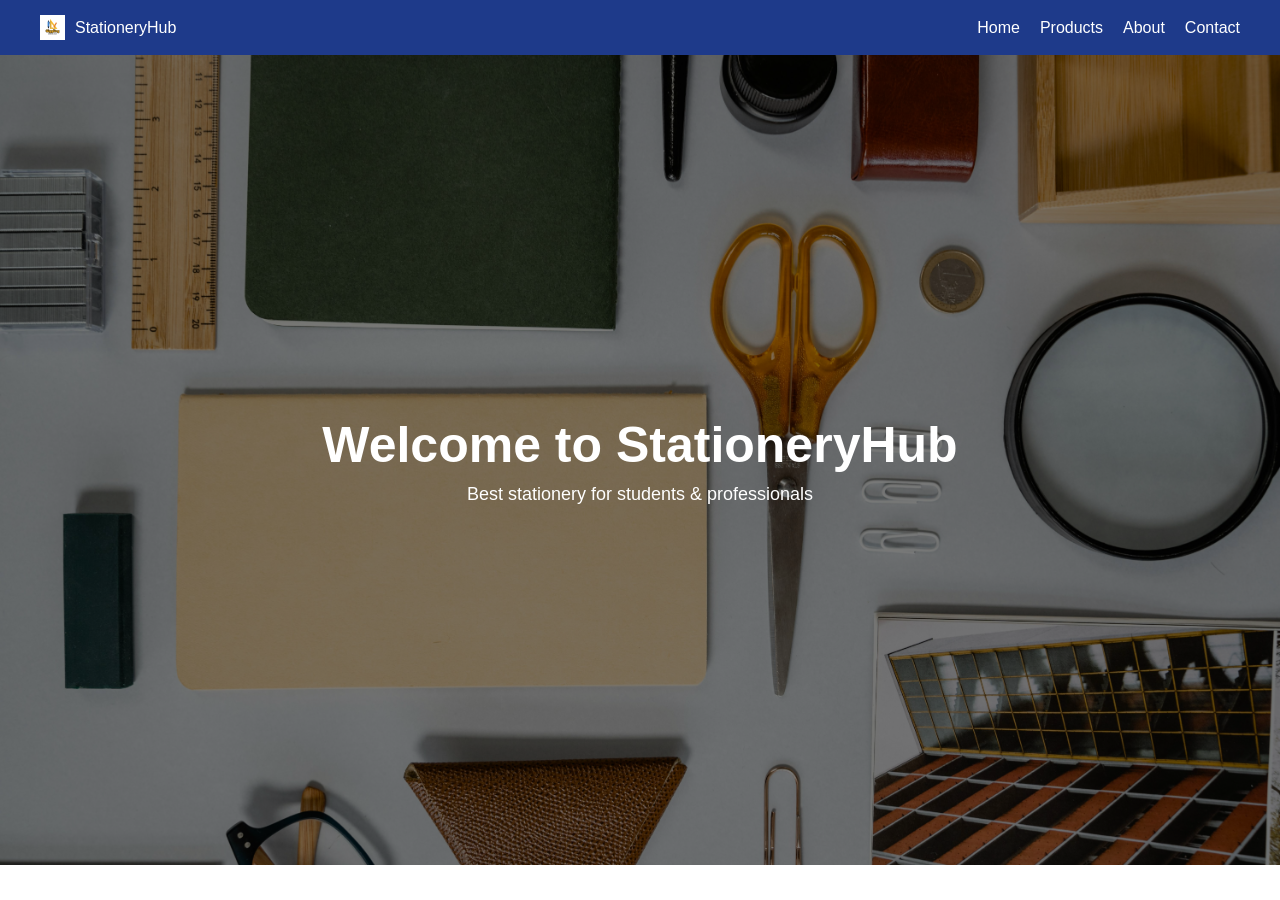
==== index.html @ 714715dd "72th comit" ====
<!DOCTYPE html>
<html lang="en">
<head>
    <meta charset="UTF-8">
    <meta name="viewport" content="width=device-width, initial-scale=1.0">
    <title>Document</title>
</head>
<body>

<!-- TOP NAVBAR -->
<!DOCTYPE html>
<html lang="en">
<head>
    <meta charset="UTF-8">
    <meta name="viewport" content="width=device-width, initial-scale=1.0">
    <title>StationeryHub</title>
    <link rel="stylesheet" href="style.css">
</head>
<body>

<header class="navbar">

    <div class="logo">
        <img src="images/logo.png" alt="logo">
        <span>StationeryHub</span>
    </div>

    <nav class="menu">
        <a href="index.html">Home</a>
        <a href="products.html">Products</a>
        <a href="about.html">About</a>
        <a href="contact.html">Contact</a>
    </nav>

</header>

<section class="hero">
    <div class="hero-content">
        <h1>Welcome to StationeryHub</h1>
        <p>Best stationery for students & professionals</p>
    </div>
</section>

</body>
</html>

</body>
</html>
---- style.css ----
* {
    margin: 0;
    padding: 0;
    box-sizing: border-box;
    font-family: Arial;
}

/* NAVBAR */
.navbar {
    width: 100%;
    background: #1e3a8a; /* BLUE */
    display: flex;
    justify-content: space-between;
    align-items: center;
    padding: 15px 40px;
    color: white;
}

/* LOGO */
.logo {
    display: flex;
    align-items: center;
    gap: 10px;
}

.logo img {
    width: 25px;
    height: 25px;
}

/* MENU RIGHT SIDE */
.menu {
    display: flex;
    gap: 20px;
}

.menu a {
    color: white;
    text-decoration: none;
    font-size: 16px;
}

.menu a:hover {
    color: orange;
}

/* HERO SECTION */
.hero {
    height: 90vh;
    width: 100%;
    background: url("images/background.jpg") center/cover no-repeat;
    display: flex;
    align-items: center;
    justify-content: center;
    text-align: center;
    position: relative;
    color: white;
}

/* DARK OVERLAY */
.hero::before {
    content: "";
    position: absolute;
    inset: 0;
    background: rgba(0,0,0,0.5);
}

/* TEXT ABOVE IMAGE */
.hero-content {
    position: relative;
    z-index: 1;
}

.hero-content h1 {
    font-size: 50px;
}

.hero-content p {
    font-size: 18px;
    margin-top: 10px;
}

/* ================= SECTIONS ================= */
.section {
    padding: 40px;
    text-align: center;
}

/* ================= PRODUCTS ================= */
.product-container {
    display: grid;
    grid-template-columns: repeat(3, 1fr);
    gap: 25px;
    padding: 30px;
}

.card {
    background: white;
    border-radius: 15px;
    overflow: hidden;
    box-shadow: 0 6px 18px rgba(0,0,0,0.15);
    transition: 0.3s;
    text-align: center;
    padding: 15px;
}

.card:hover {
    transform: translateY(-8px);
    box-shadow: 0 10px 25px rgba(0,0,0,0.25);
}

.card img {
    width: 100%;
    height: 180px;
    object-fit: cover;
}

/* ================= RATING ================= */
.rating-box {
    margin-top: 10px;
    padding: 10px;
    background: #f7f7f7;
    border-radius: 10px;
    border: 1px solid #e0e0e0;
}

.stars {
    color: #ffb400;
    font-size: 16px;
}

.review-text {
    font-size: 12px;
    color: #555;
}

/* ================= PRICE ================= */
.price {
    color: #1a8f3c;
    font-weight: bold;
    font-size: 18px;
}

.qty {
    background: #f1f1f1;
    display: inline-block;
    padding: 4px 10px;
    border-radius: 20px;
    font-size: 12px;
    margin: 5px 0;
}

/* ================= BUTTONS ================= */
button {
    padding: 10px;
    background: orange;
    border: none;
    cursor: pointer;
    border-radius: 6px;
    transition: 0.3s;
}

button:hover {
    background: #e6b800;
}

/* CART BUTTON */
.cart-btn {
    background: #ffcc00;
    font-weight: bold;
}

.cart-btn:hover {
    background: #e6b800;
}

/* ================= FORM ================= */
.form,
.contact-form {
    width: 380px;
    margin: auto;
    background: white;
    padding: 25px;
    border-radius: 12px;
    display: flex;
    flex-direction: column;
    gap: 10px;
    box-shadow: 0 10px 25px rgba(0,0,0,0.2);
}

input,
textarea {
    padding: 10px;
    border: 1px solid #ccc;
    border-radius: 6px;
}

/* ================= ABOUT ================= */
.about-hero {
    text-align: center;
    padding: 60px;
    background: linear-gradient(135deg, #0d1b2a, #1b263b);
    color: white;
}

.about-section {
    display: grid;
    gap: 20px;
    padding: 40px;
    max-width: 900px;
    margin: auto;
}

.about-box {
    background: white;
    padding: 20px;
    border-radius: 12px;
    box-shadow: 0 5px 15px rgba(0,0,0,0.1);
}

.stats {
    display: grid;
    grid-template-columns: repeat(3, 1fr);
    gap: 20px;
    padding: 40px;
    text-align: center;
}

.stat-box {
    background: #0d1b2a;
    color: white;
    padding: 25px;
    border-radius: 12px;
}

/* ================= CONTACT ================= */
.contact-hero {
    text-align: center;
    padding: 60px;
    background: linear-gradient(135deg, #0d1b2a, #1b263b);
    color: white;
}

.contact-info {
    display: grid;
    grid-template-columns: repeat(3, 1fr);
    gap: 20px;
    padding: 40px;
}

.info-card {
    background: white;
    padding: 20px;
    text-align: center;
    border-radius: 12px;
    box-shadow: 0 5px 15px rgba(0,0,0,0.1);
}

/* ================= FOOTER ================= */
footer {
    background: #0d1b2a;
    color: white;
    text-align: center;
    padding: 15px;
}

/* ================= RESPONSIVE ================= */
@media (max-width: 900px) {
    .product-container {
        grid-template-columns: repeat(2, 1fr);
    }
}

@media (max-width: 600px) {
    .product-container {
        grid-template-columns: 1fr;
    }

    .stats,
    .contact-info {
        grid-template-columns: 1fr;
    }

    .form,
    .contact-form {
        width: 90%;
    }
}
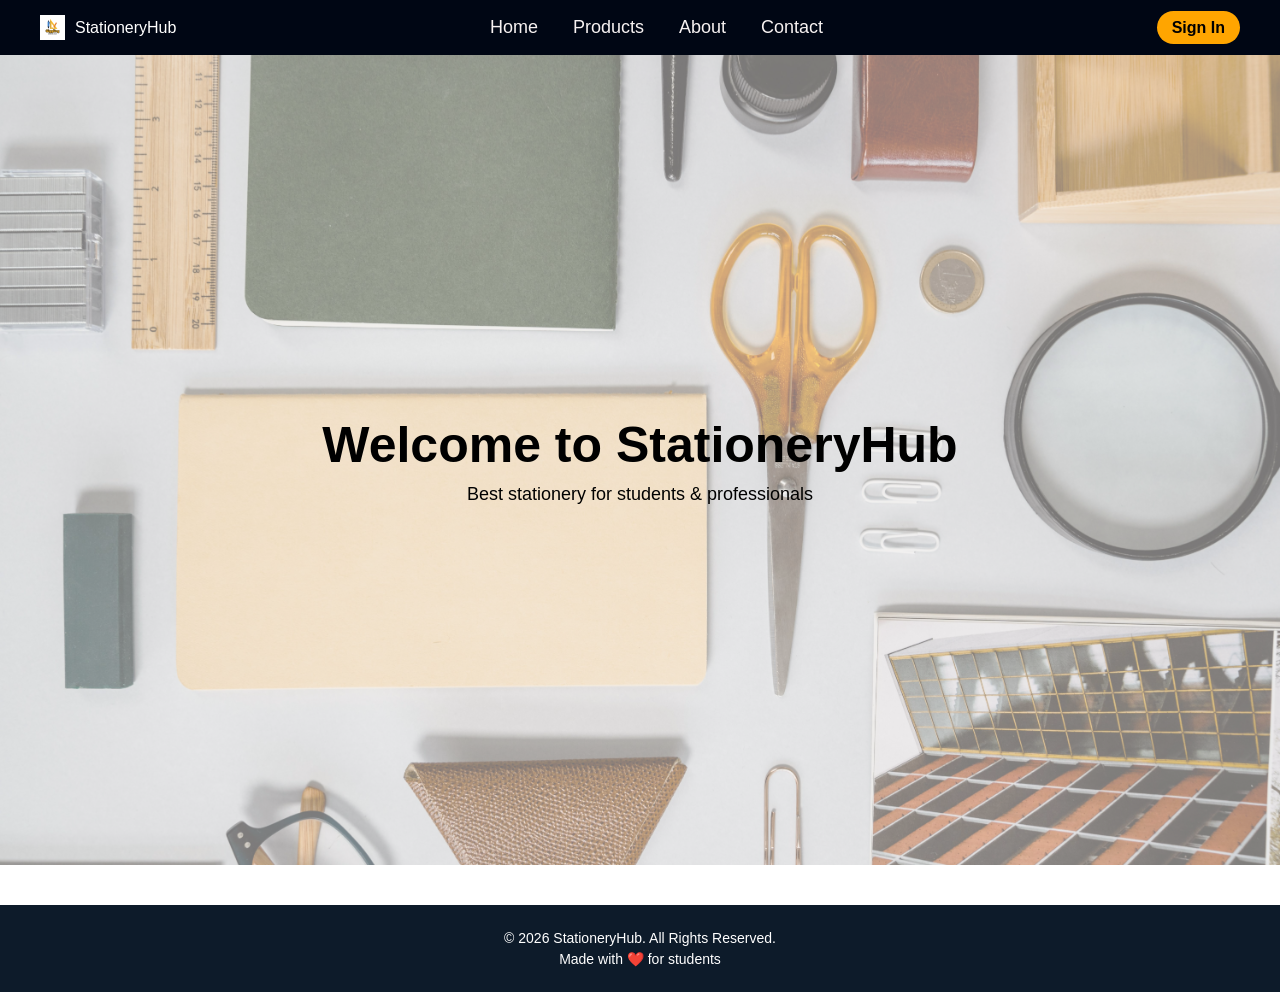
==== commit 634c1804: "75th comit" ====
--- a/index.html
+++ b/index.html
@@ -18,6 +18,7 @@
 </head>
 <body>
 
+<!-- NAVBAR -->
 <header class="navbar">
 
     <div class="logo">
@@ -32,8 +33,14 @@
         <a href="contact.html">Contact</a>
     </nav>
 
+    <!-- SIGN IN BUTTON -->
+    <div class="auth">
+        <a href="login.html" class="signin-btn">Sign In</a>
+    </div>
+
 </header>
 
+<!-- HERO -->
 <section class="hero">
     <div class="hero-content">
         <h1>Welcome to StationeryHub</h1>
@@ -41,8 +48,13 @@
     </div>
 </section>
 
-</body>
-</html>
+<!-- FOOTER -->
+<footer class="footer">
+    <div class="footer-content">
+        <p>© 2026 StationeryHub. All Rights Reserved.</p>
+        <p>Made with ❤️ for students</p>
+    </div>
+</footer>
 
 </body>
 </html>
--- a/style.css
+++ b/style.css
@@ -6,15 +6,17 @@
 }
 
 /* NAVBAR */
+
+
 .navbar {
-    width: 100%;
-    background: #1e3a8a; /* BLUE */
     display: flex;
     justify-content: space-between;
     align-items: center;
     padding: 15px 40px;
-    color: white;
-}
+    background: hsl(223, 100%, 4%);
+    color: white;
+}
+
 
 /* LOGO */
 .logo {
@@ -31,17 +33,33 @@
 /* MENU RIGHT SIDE */
 .menu {
     display: flex;
-    gap: 20px;
+    gap: 35px;   
+    align-items: center;
 }
 
 .menu a {
-    color: white;
-    text-decoration: none;
-    font-size: 16px;
+    color: rgb(247, 242, 242);
+    text-decoration: none;
+    font-size: 18px;
+    align-items: center;
 }
 
 .menu a:hover {
-    color: orange;
+    color: rgb(244, 242, 238);
+    text-decoration: none;
+   
+
+}
+a {
+    color: white;
+    text-decoration: none;
+}
+
+a:visited {
+    color: white;
+    text-decoration: none;
+    font-size: 18px;
+    align-items: center;
 }
 
 /* HERO SECTION */
@@ -62,7 +80,7 @@
     content: "";
     position: absolute;
     inset: 0;
-    background: rgba(0,0,0,0.5);
+    background: rgba(243, 240, 240, 0.5);
 }
 
 /* TEXT ABOVE IMAGE */
@@ -70,7 +88,10 @@
     position: relative;
     z-index: 1;
 }
-
+.hero-content h1,
+.hero-content p {
+    color: black;
+}
 .hero-content h1 {
     font-size: 50px;
 }
@@ -79,8 +100,36 @@
     font-size: 18px;
     margin-top: 10px;
 }
-
-/* ================= SECTIONS ================= */
+.auth {
+    margin-left: 20px;
+}
+
+.signin-btn {
+    background: orange;
+    color: black;
+    padding: 8px 15px;
+    border-radius: 20px;
+    text-decoration: none;
+    font-weight: bold;
+    transition: 0.3s;
+}
+
+.signin-btn:hover {
+    background: #e6b800;
+}
+.footer {
+    background: #0d1b2a;
+    color: white;
+    text-align: center;
+    padding: 20px;
+    margin-top: 40px;
+}
+
+.footer-content p {
+    margin: 5px 0;
+    font-size: 14px;
+}
+ /*================= SECTIONS ================= */
 .section {
     padding: 40px;
     text-align: center;
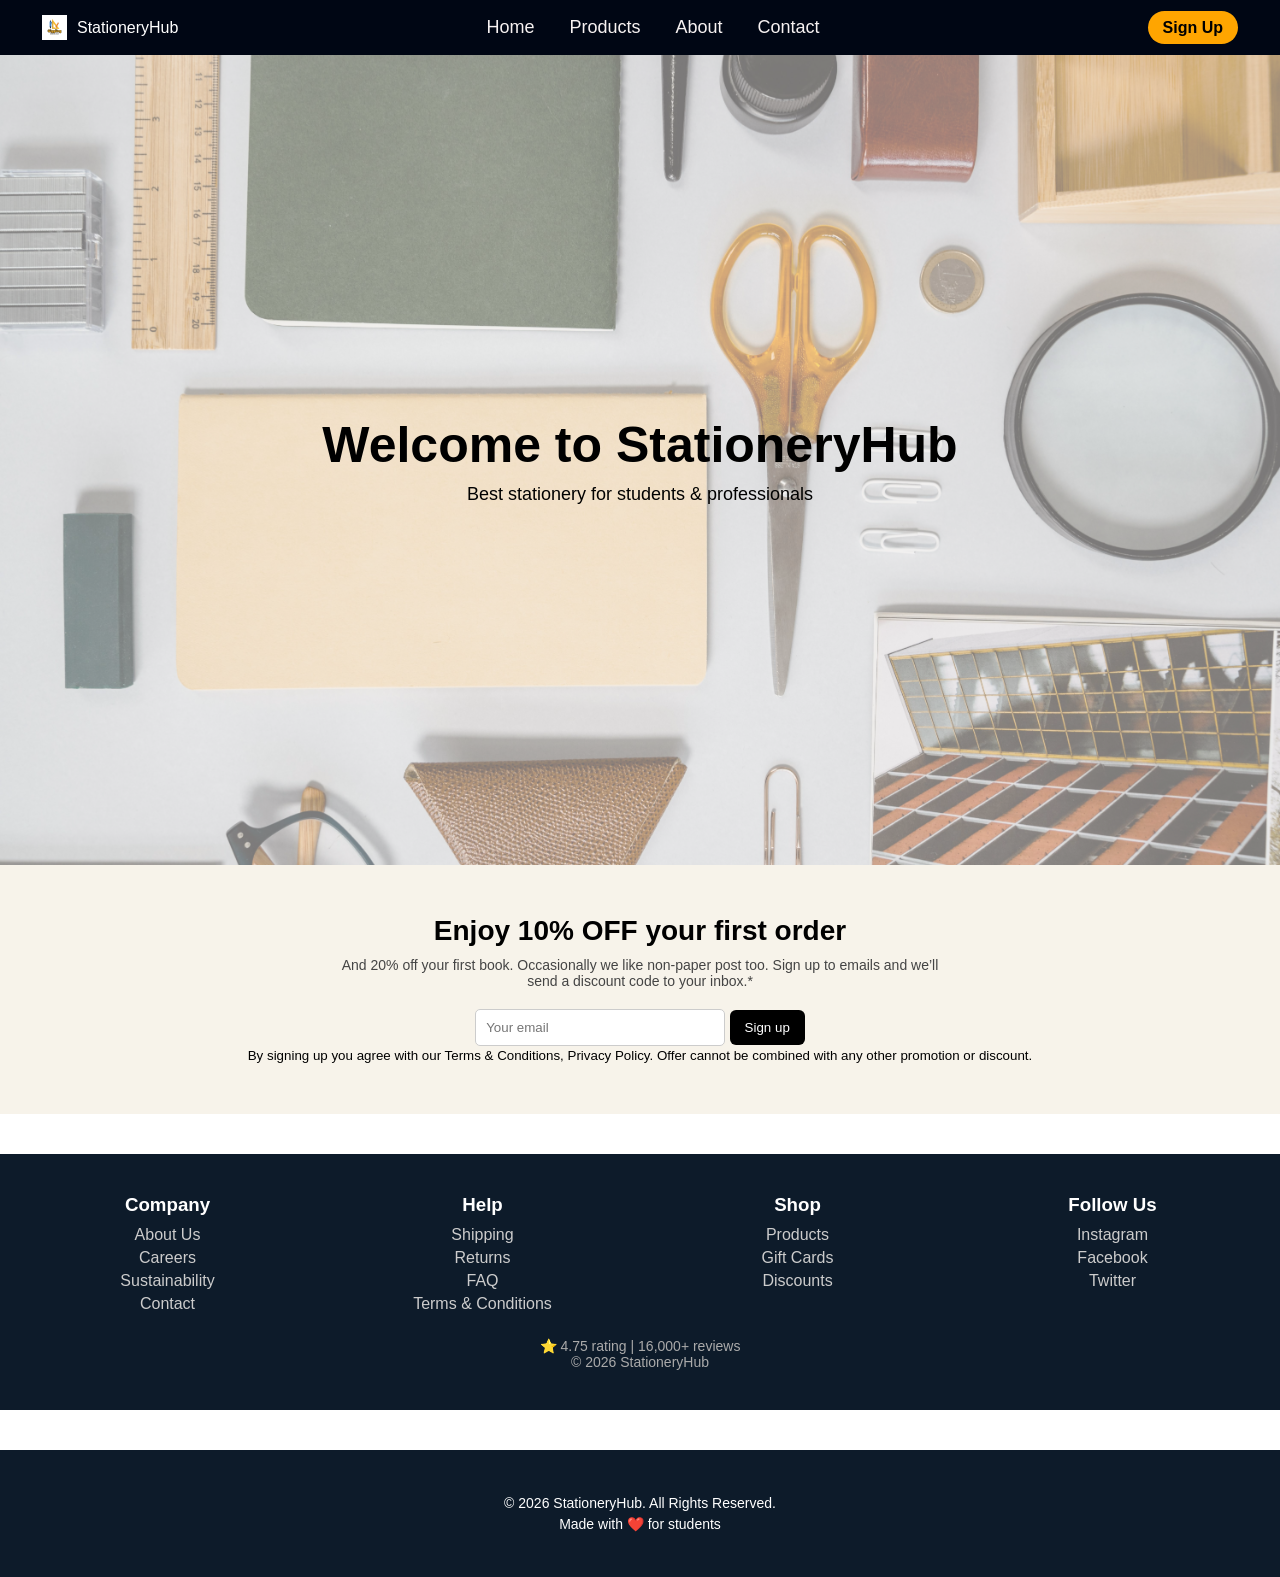
==== commit 5249ac87: "76th comit" ====
--- a/index.html
+++ b/index.html
@@ -31,11 +31,12 @@
         <a href="products.html">Products</a>
         <a href="about.html">About</a>
         <a href="contact.html">Contact</a>
+        
     </nav>
 
     <!-- SIGN IN BUTTON -->
     <div class="auth">
-        <a href="login.html" class="signin-btn">Sign In</a>
+        <a href="login.html" class="signin-btn">Sign Up</a>
     </div>
 
 </header>
@@ -47,7 +48,66 @@
         <p>Best stationery for students & professionals</p>
     </div>
 </section>
+<section class="offer">
+    <h2>Enjoy 10% OFF your first order</h2>
 
+    <p>
+        And 20% off your first book. Occasionally we like non-paper post too.
+        Sign up to emails and we’ll send a discount code to your inbox.*
+    </p>
+
+    <form>
+        <input type="email" placeholder="Your email" required>
+        <button type="submit">Sign up</button>
+    </form>
+
+    <small>
+        By signing up you agree with our Terms & Conditions, Privacy Policy.
+        Offer cannot be combined with any other promotion or discount.
+    </small>
+</section>
+<footer class="footer">
+
+    <div class="footer-container">
+
+        <div>
+            <h3>Company</h3>
+            <a href="#">About Us</a>
+            <a href="#">Careers</a>
+            <a href="#">Sustainability</a>
+            <a href="#">Contact</a>
+        </div>
+
+        <div>
+            <h3>Help</h3>
+            <a href="#">Shipping</a>
+            <a href="#">Returns</a>
+            <a href="#">FAQ</a>
+            <a href="#">Terms & Conditions</a>
+        </div>
+
+        <div>
+            <h3>Shop</h3>
+            <a href="#">Products</a>
+            <a href="#">Gift Cards</a>
+            <a href="#">Discounts</a>
+        </div>
+
+        <div>
+            <h3>Follow Us</h3>
+            <a href="#">Instagram</a>
+            <a href="#">Facebook</a>
+            <a href="#">Twitter</a>
+        </div>
+
+    </div>
+
+    <div class="footer-bottom">
+        <p>⭐ 4.75 rating | 16,000+ reviews</p>
+        <p>© 2026 StationeryHub</p>
+    </div>
+
+</footer>
 <!-- FOOTER -->
 <footer class="footer">
     <div class="footer-content">
--- a/style.css
+++ b/style.css
@@ -12,7 +12,7 @@
     display: flex;
     justify-content: space-between;
     align-items: center;
-    padding: 15px 40px;
+    padding: 15px 42px;
     background: hsl(223, 100%, 4%);
     color: white;
 }
@@ -334,4 +334,119 @@
     .contact-form {
         width: 90%;
     }
+    
+}
+/* SIGN IN BUTTON */
+.signin-btn {
+    background: orange;
+    color: black;
+    padding: 8px 15px;
+    border-radius: 20px;
+    text-decoration: none;
+    font-weight: bold;
+}
+
+/* MODAL BACKGROUND */
+.modal {
+    display: none;
+    position: fixed;
+    top: 0;
+    left: 0;
+    width: 100%;
+    height: 100%;
+    background: rgba(0,0,0,0.6);
+}
+
+/* BOX */
+.modal-content {
+    background: white;
+    width: 300px;
+    margin: 15% auto;
+    padding: 20px;
+    border-radius: 10px;
+    text-align: center;
+}
+
+.modal-content input {
+    width: 100%;
+    margin: 8px 0;
+    padding: 10px;
+}.offer {
+    background: #f7f3ea;
+    text-align: center;
+    padding: 50px 20px;
+}
+
+.offer h2 {
+    font-size: 28px;
+    margin-bottom: 10px;
+}
+
+.offer p {
+    max-width: 600px;
+    margin: auto;
+    font-size: 14px;
+    color: #444;
+}
+
+.offer form {
+    margin-top: 20px;
+}
+
+.offer input {
+    padding: 10px;
+    width: 250px;
+    border: 1px solid #ccc;
+    border-radius: 5px;
+}
+
+.offer button {
+    padding: 10px 15px;
+    background: black;
+    color: white;
+    border: none;
+    cursor: pointer;
+}
+.footer {
+    background: #0d1b2a;
+    color: white;
+    padding: 40px 20px;
+}
+
+.footer-container {
+    display: grid;
+    grid-template-columns: repeat(4, 1fr);
+    gap: 20px;
+}
+
+.footer-container h3 {
+    margin-bottom: 10px;
+}
+
+.footer-container a {
+    display: block;
+    color: #ccc;
+    text-decoration: none;
+    margin: 5px 0;
+}
+
+.footer-container a:hover {
+    color: white;
+}
+
+.footer-bottom {
+    text-align: center;
+    margin-top: 20px;
+    font-size: 14px;
+    color: #aaa;
+}@media (max-width: 768px) {
+    .footer-container {
+        grid-template-columns: 1fr;
+        text-align: center;
+    }
+
+    .offer input {
+        width: 100%;
+        margin-bottom: 10px;
+    }
 }
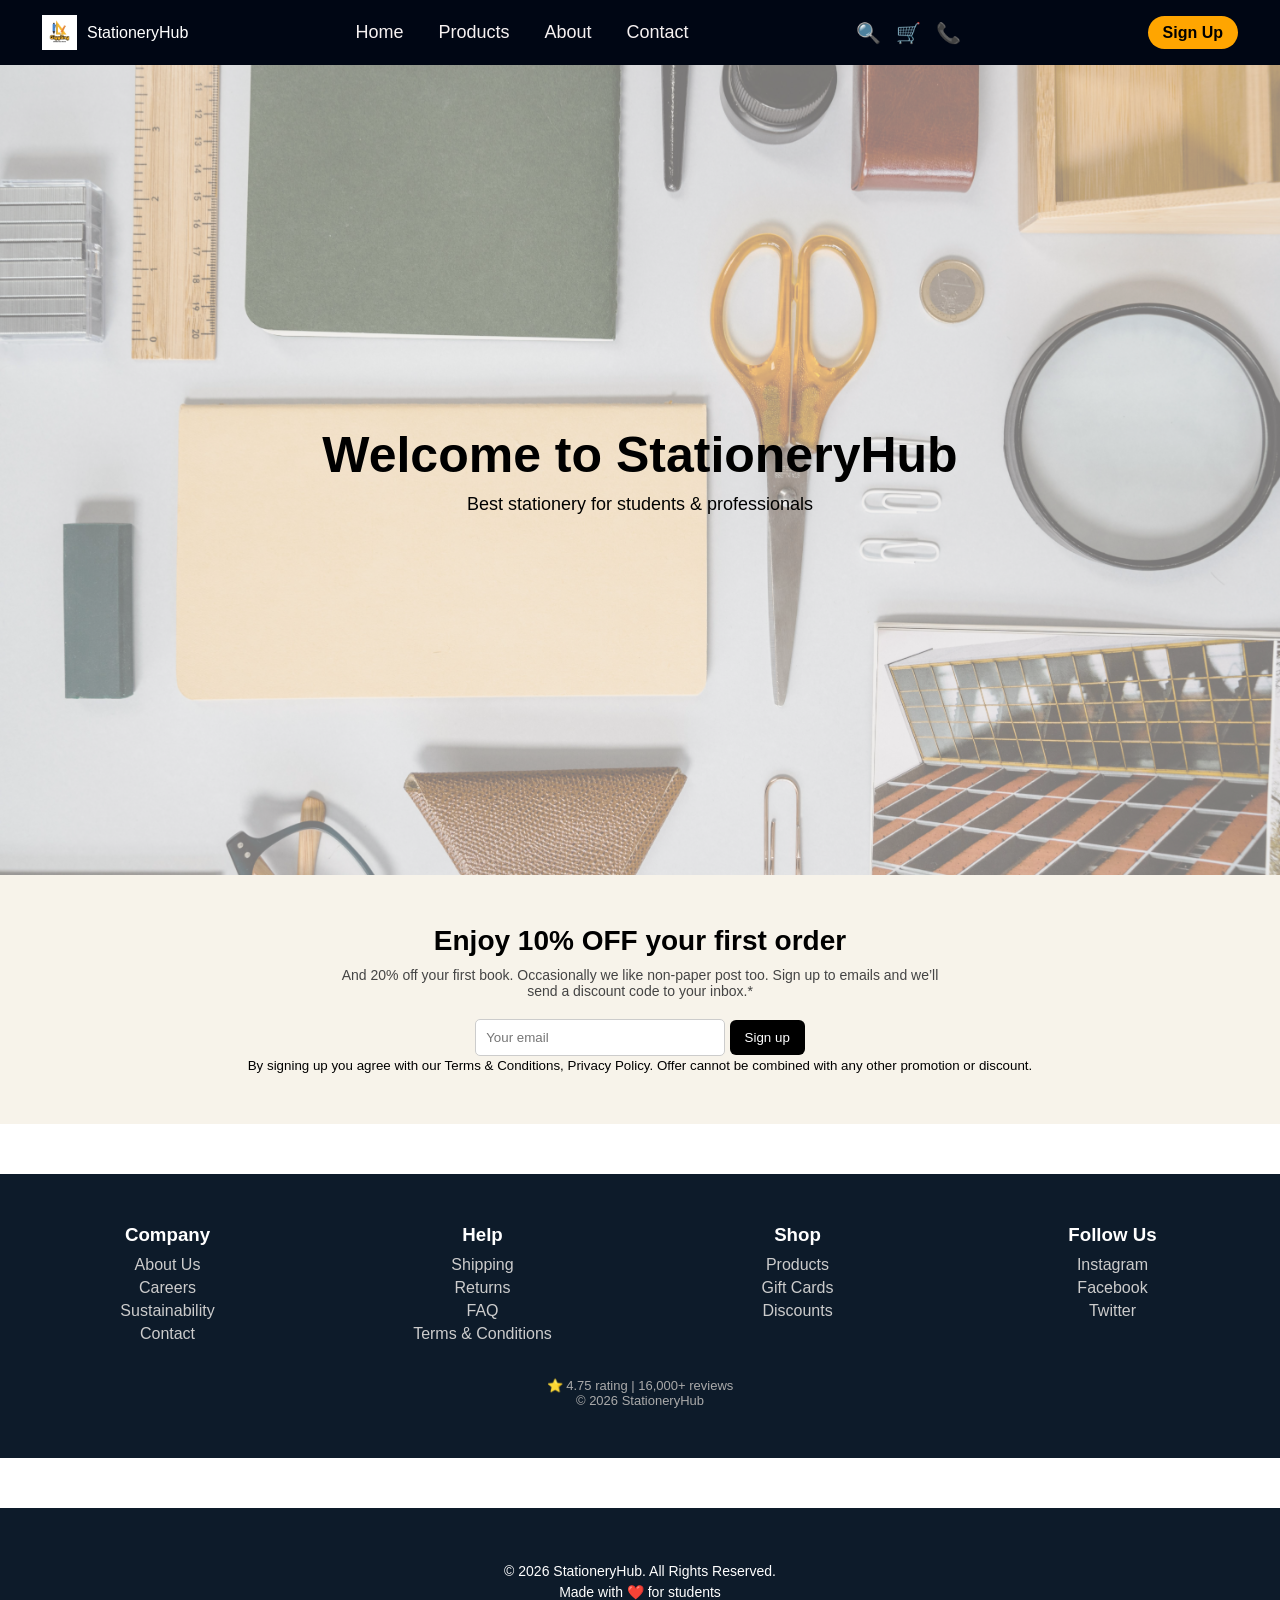
==== commit 41e606a0: "79th comit" ====
--- a/index.html
+++ b/index.html
@@ -33,6 +33,11 @@
         <a href="contact.html">Contact</a>
         
     </nav>
+    <div class="nav-icons">
+    <span>🔍</span>
+    <span>🛒</span>
+    <span>📞</span>
+</div>
 
     <!-- SIGN IN BUTTON -->
     <div class="auth">
--- a/style.css
+++ b/style.css
@@ -26,8 +26,8 @@
 }
 
 .logo img {
-    width: 25px;
-    height: 25px;
+    width: 35px;
+    height: 35px;
 }
 
 /* MENU RIGHT SIDE */
@@ -449,4 +449,145 @@
         width: 100%;
         margin-bottom: 10px;
     }
+}
+.show-more-box {
+    background: linear-gradient(135deg, #fff8dc, #f5d97b);
+    text-align: center;
+    padding: 40px 20px;
+    margin-top: 40px;
+    border-radius: 15px;
+    box-shadow: 0 6px 18px rgba(0,0,0,0.15);
+}
+
+.show-more-box h2 {
+    margin-bottom: 10px;
+    color: #8b6b00;
+}
+
+.show-more-box p {
+    color: #444;
+    margin-bottom: 20px;
+}
+
+.show-more-btn {
+    padding: 10px 20px;
+    background: black;
+    color: white;
+    border: none;
+    border-radius: 25px;
+    cursor: pointer;
+    margin-right: 10px;
+}
+
+.show-more-btn:hover {
+    background: #333;
+}
+
+.view-all {
+    display: inline-block;
+    padding: 10px 20px;
+    border: 2px solid black;
+    color: black;
+    text-decoration: none;
+    border-radius: 25px;
+    transition: 0.3s;
+}
+
+.view-all:hover {
+    background: black;
+    color: white;
+}
+.footer {
+    background: #0d1b2a;
+    color: white;
+    padding: 50px 20px;
+    margin-top: 50px;
+}
+
+/* TOP BOXES */
+.footer-top {
+    display: grid;
+    grid-template-columns: repeat(4, 1fr);
+    gap: 20px;
+    border-bottom: 1px solid #444;
+    padding-bottom: 20px;
+}
+
+.footer-box h3 {
+    margin-bottom: 10px;
+    font-size: 16px;
+}
+
+.footer-box p {
+    font-size: 13px;
+    color: #ccc;
+}
+
+/* MIDDLE SECTION */
+.footer-middle {
+    display: grid;
+    grid-template-columns: repeat(3, 1fr);
+    gap: 20px;
+    margin-top: 30px;
+}
+
+.footer-middle h3 {
+    margin-bottom: 10px;
+}
+
+.footer-middle a {
+    display: block;
+    color: #ccc;
+    text-decoration: none;
+    margin: 5px 0;
+}
+
+.footer-middle a:hover {
+    color: white;
+}
+
+/* NEWSLETTER */
+.footer-middle input {
+    width: 100%;
+    padding: 8px;
+    margin-top: 10px;
+}
+
+.footer-middle button {
+    margin-top: 10px;
+    padding: 8px 15px;
+    background: orange;
+    border: none;
+    cursor: pointer;
+}
+
+/* BOTTOM */
+.footer-bottom {
+    text-align: center;
+    margin-top: 30px;
+    font-size: 13px;
+    color: #aaa;
+}
+@media (max-width: 768px) {
+    .footer-top,
+    .footer-middle {
+        grid-template-columns: 1fr;
+        text-align: center;
+    }
+}
+.nav-icons {
+    display: flex;
+    gap: 15px;
+    align-items: center;
+    font-size: 20px;
+    cursor: pointer;
+}
+
+.nav-icons span {
+    transition: 0.3s;
+}
+
+.nav-icons span:hover {
+    color: orange;
+    transform: scale(1.2);
 }
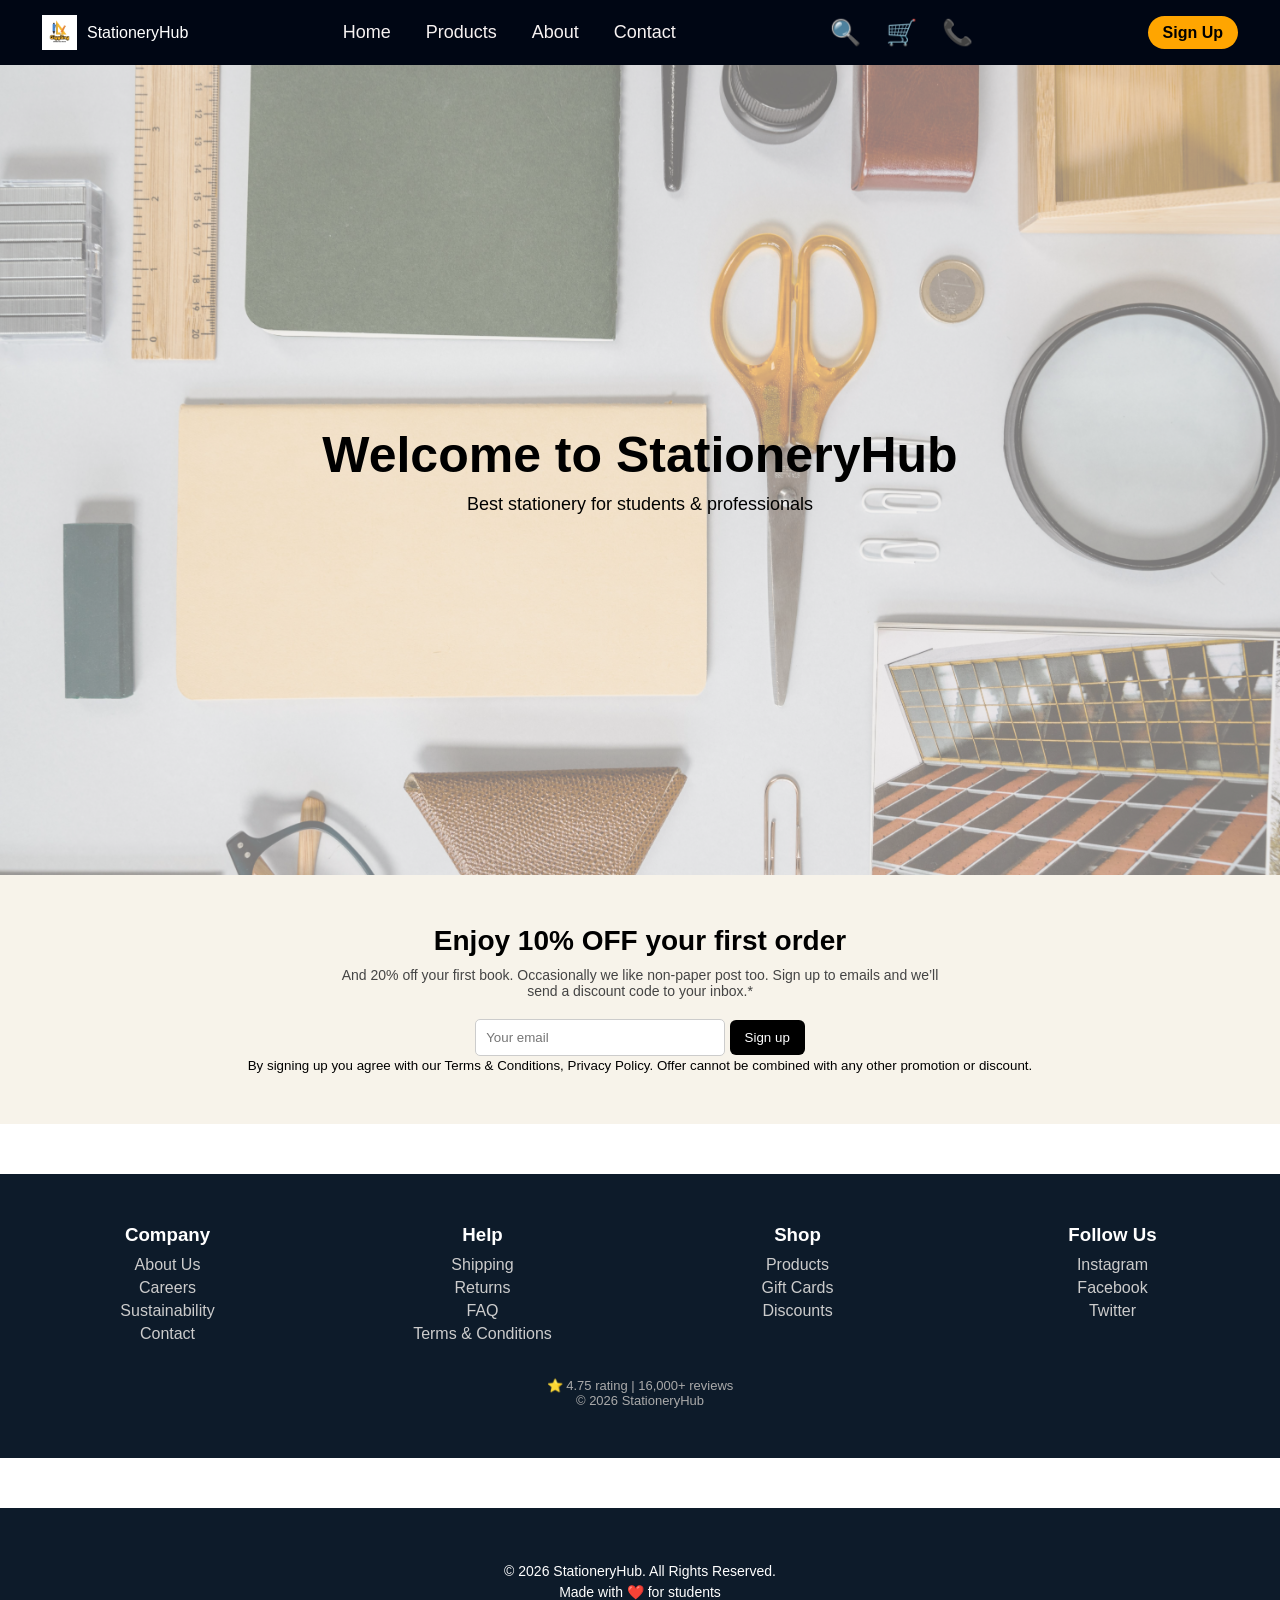
==== commit bfb4bb0a: "80th comit" ====
--- a/index.html
+++ b/index.html
@@ -3,7 +3,7 @@
 <head>
     <meta charset="UTF-8">
     <meta name="viewport" content="width=device-width, initial-scale=1.0">
-    <title>Document</title>
+    <title>Iqra Stationary store</title>
 </head>
 <body>
 
--- a/style.css
+++ b/style.css
@@ -577,9 +577,9 @@
 }
 .nav-icons {
     display: flex;
-    gap: 15px;
-    align-items: center;
-    font-size: 20px;
+    gap: 25px;
+    align-items: center;
+    font-size: 25px;
     cursor: pointer;
 }
 
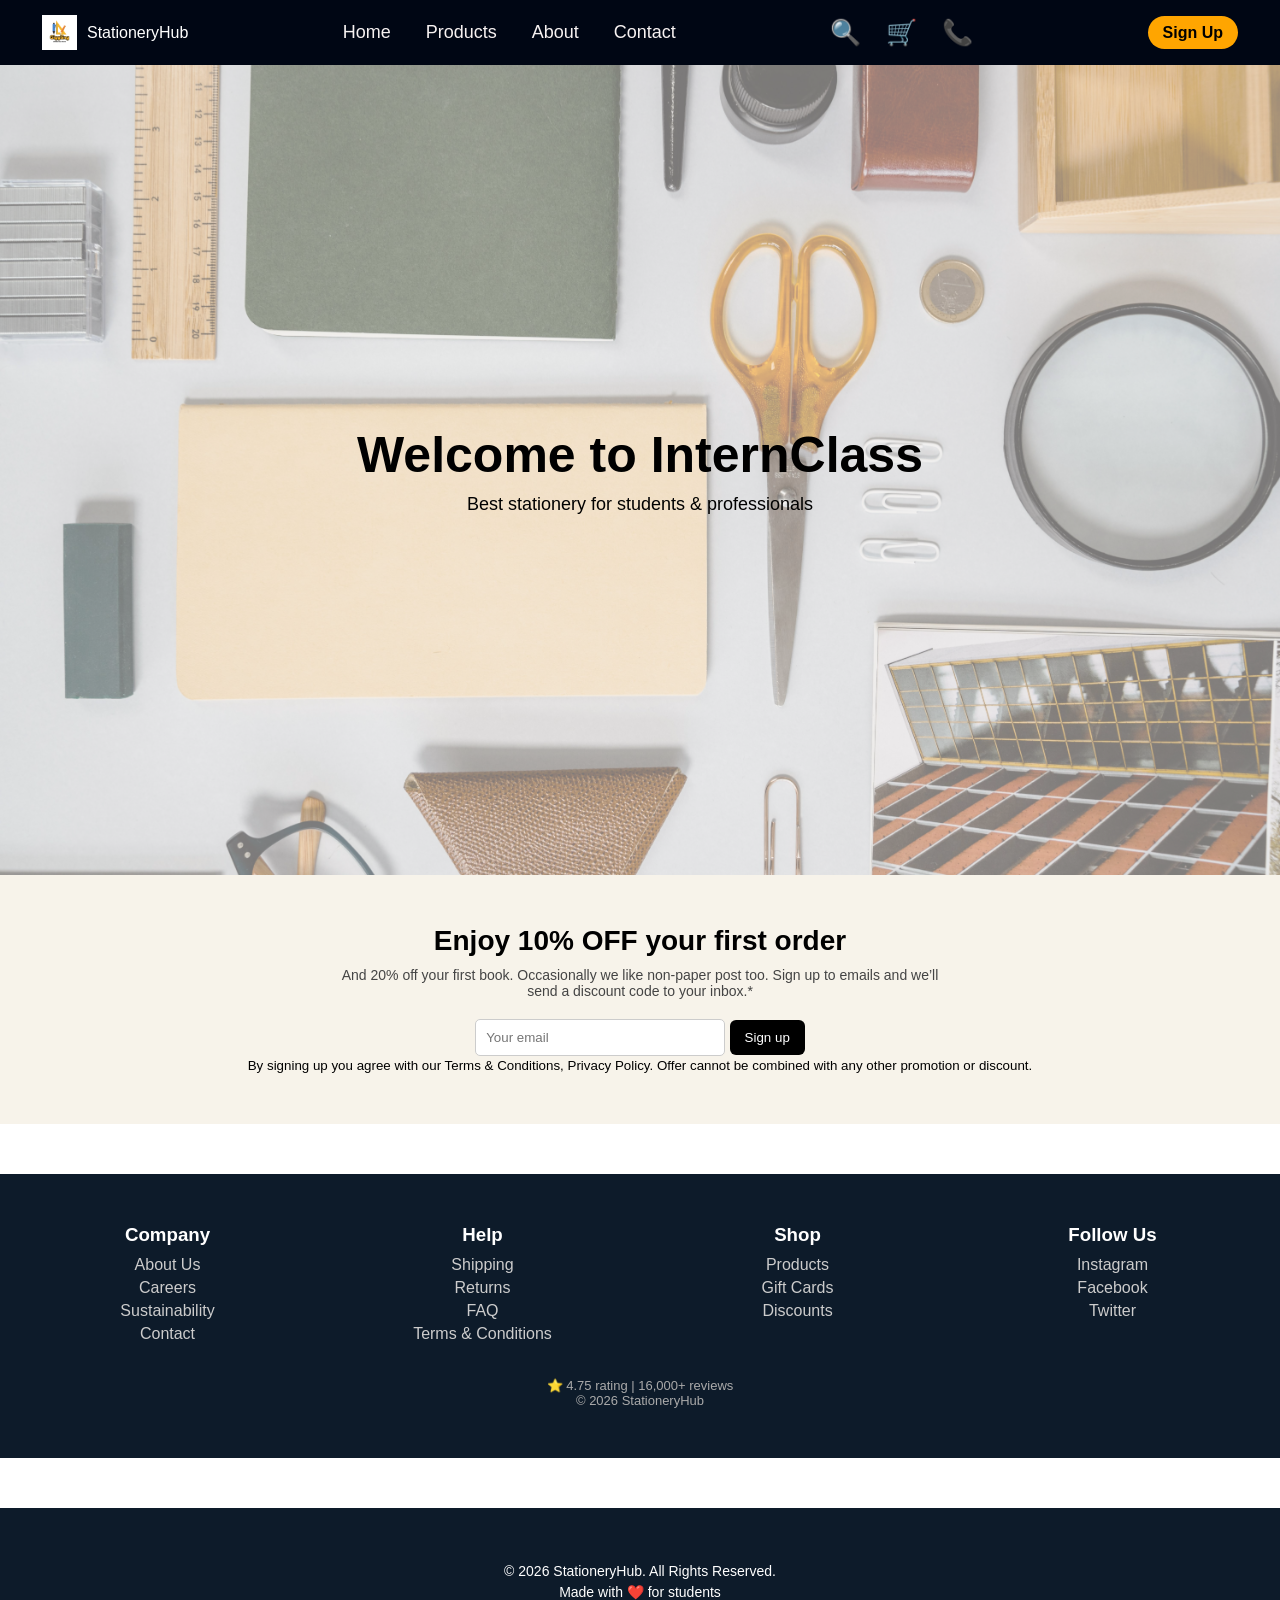
==== commit 3f975d57: "testing for group level management" ====
--- a/index.html
+++ b/index.html
@@ -49,7 +49,7 @@
 <!-- HERO -->
 <section class="hero">
     <div class="hero-content">
-        <h1>Welcome to StationeryHub</h1>
+        <h1>Welcome to InternClass</h1>
         <p>Best stationery for students & professionals</p>
     </div>
 </section>
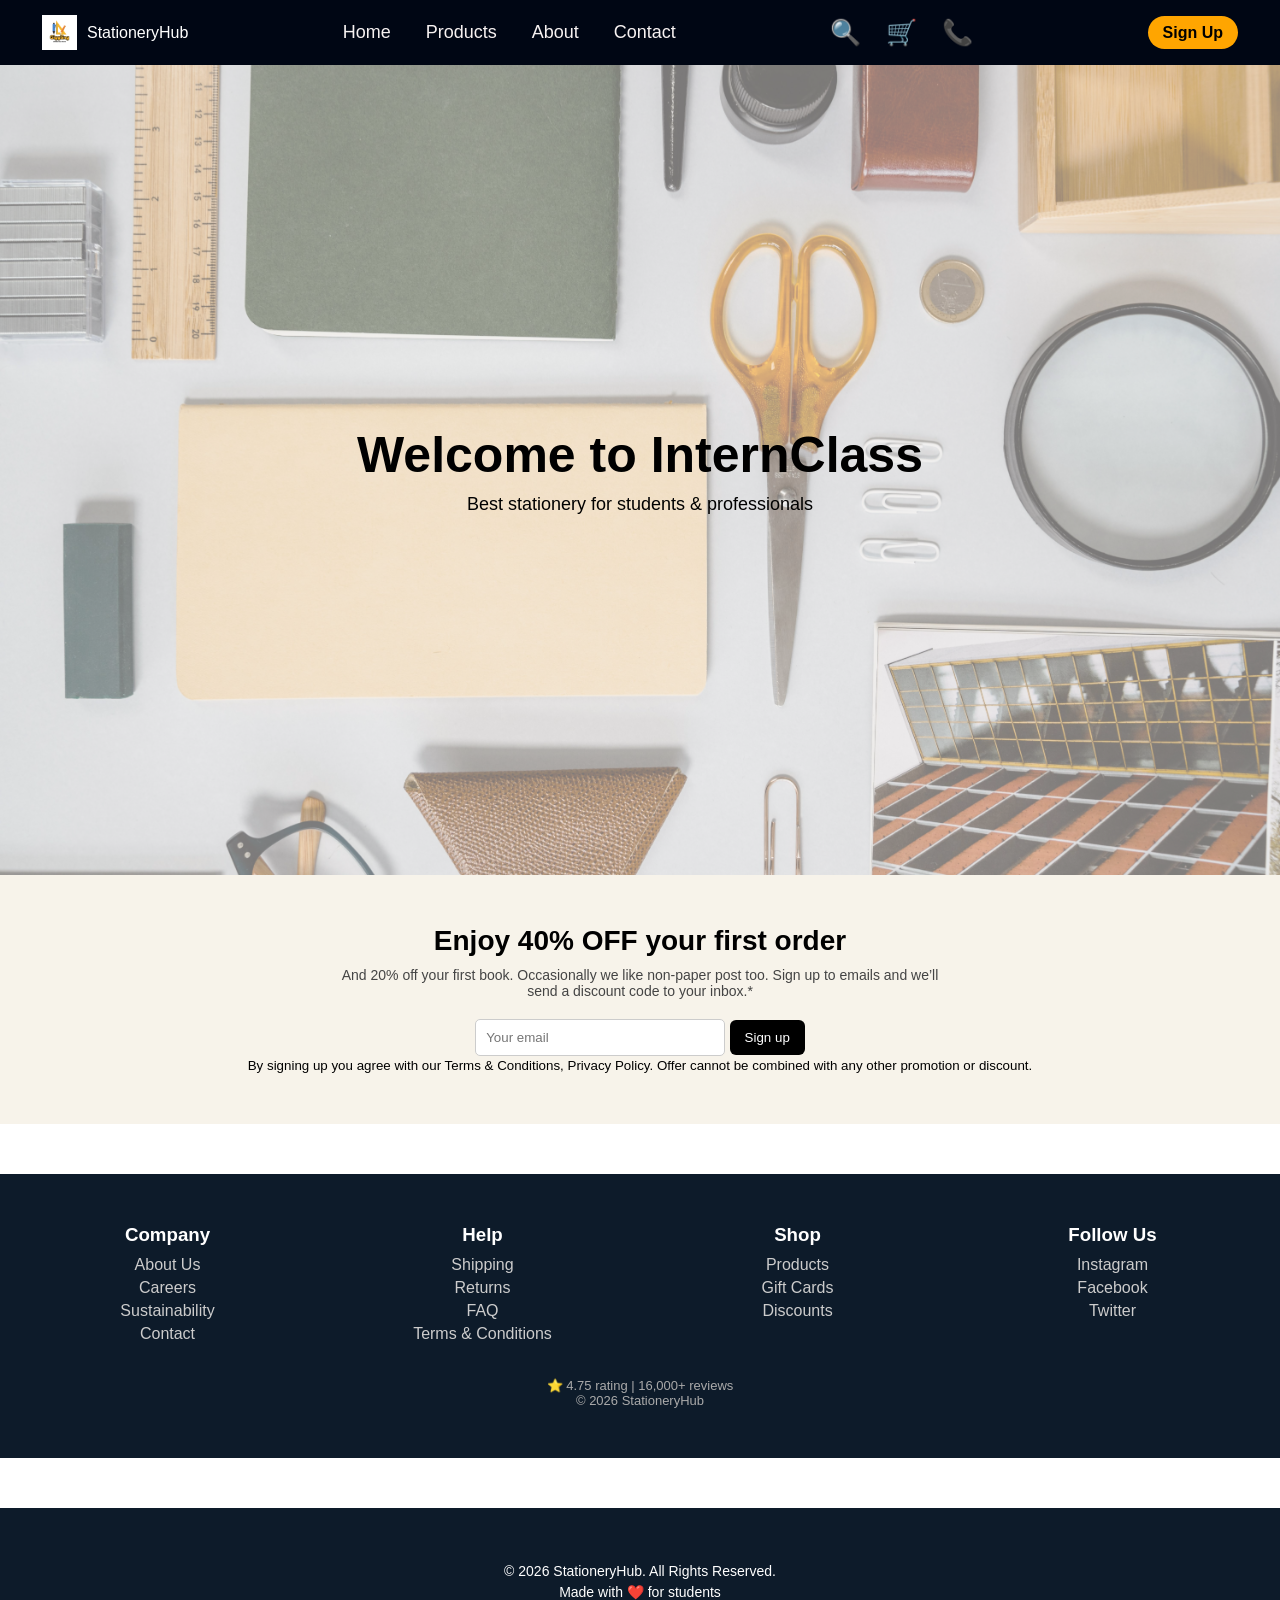
==== commit 31850f22: "merge example" ====
--- a/index.html
+++ b/index.html
@@ -54,7 +54,7 @@
     </div>
 </section>
 <section class="offer">
-    <h2>Enjoy 10% OFF your first order</h2>
+    <h2>Enjoy 40% OFF your first order</h2>
 
     <p>
         And 20% off your first book. Occasionally we like non-paper post too.
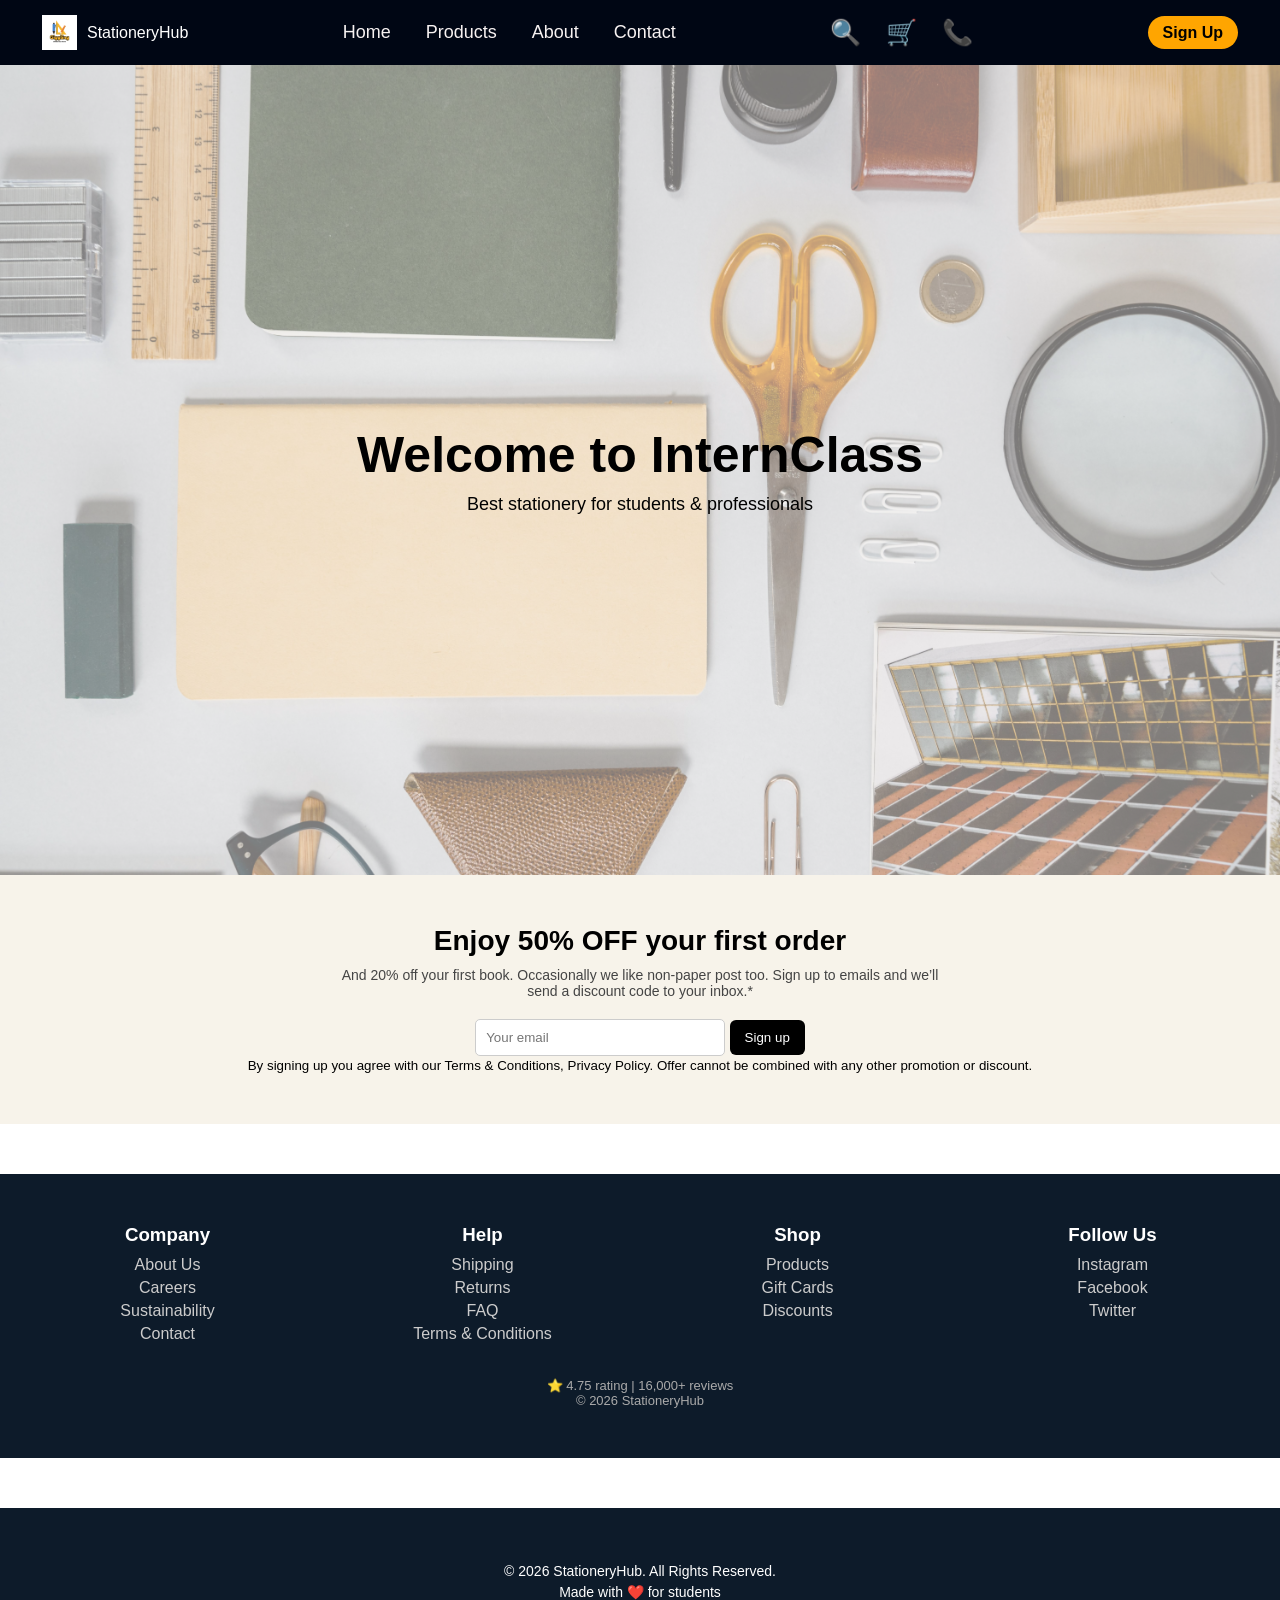
==== commit 4b21b11e: "50%" ====
--- a/index.html
+++ b/index.html
@@ -54,7 +54,7 @@
     </div>
 </section>
 <section class="offer">
-    <h2>Enjoy 40% OFF your first order</h2>
+    <h2>Enjoy 50% OFF your first order</h2>
 
     <p>
         And 20% off your first book. Occasionally we like non-paper post too.
